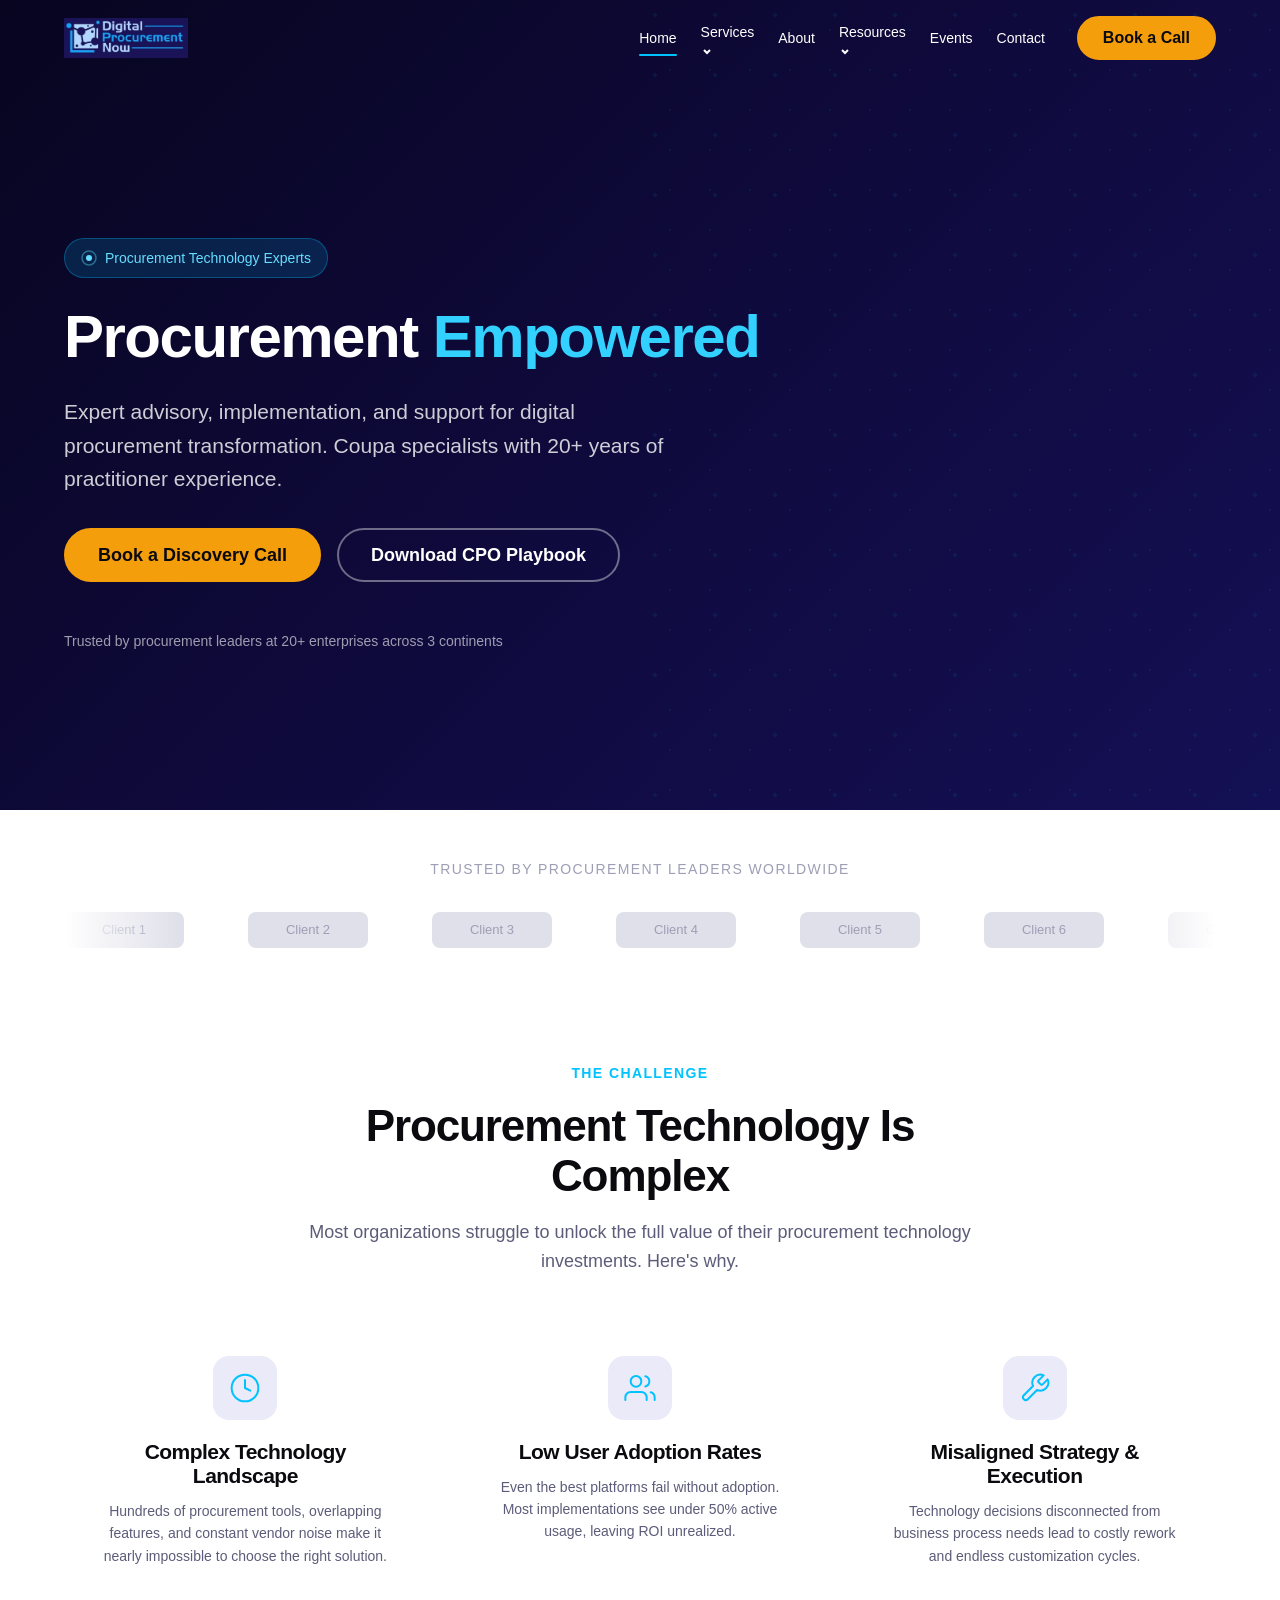
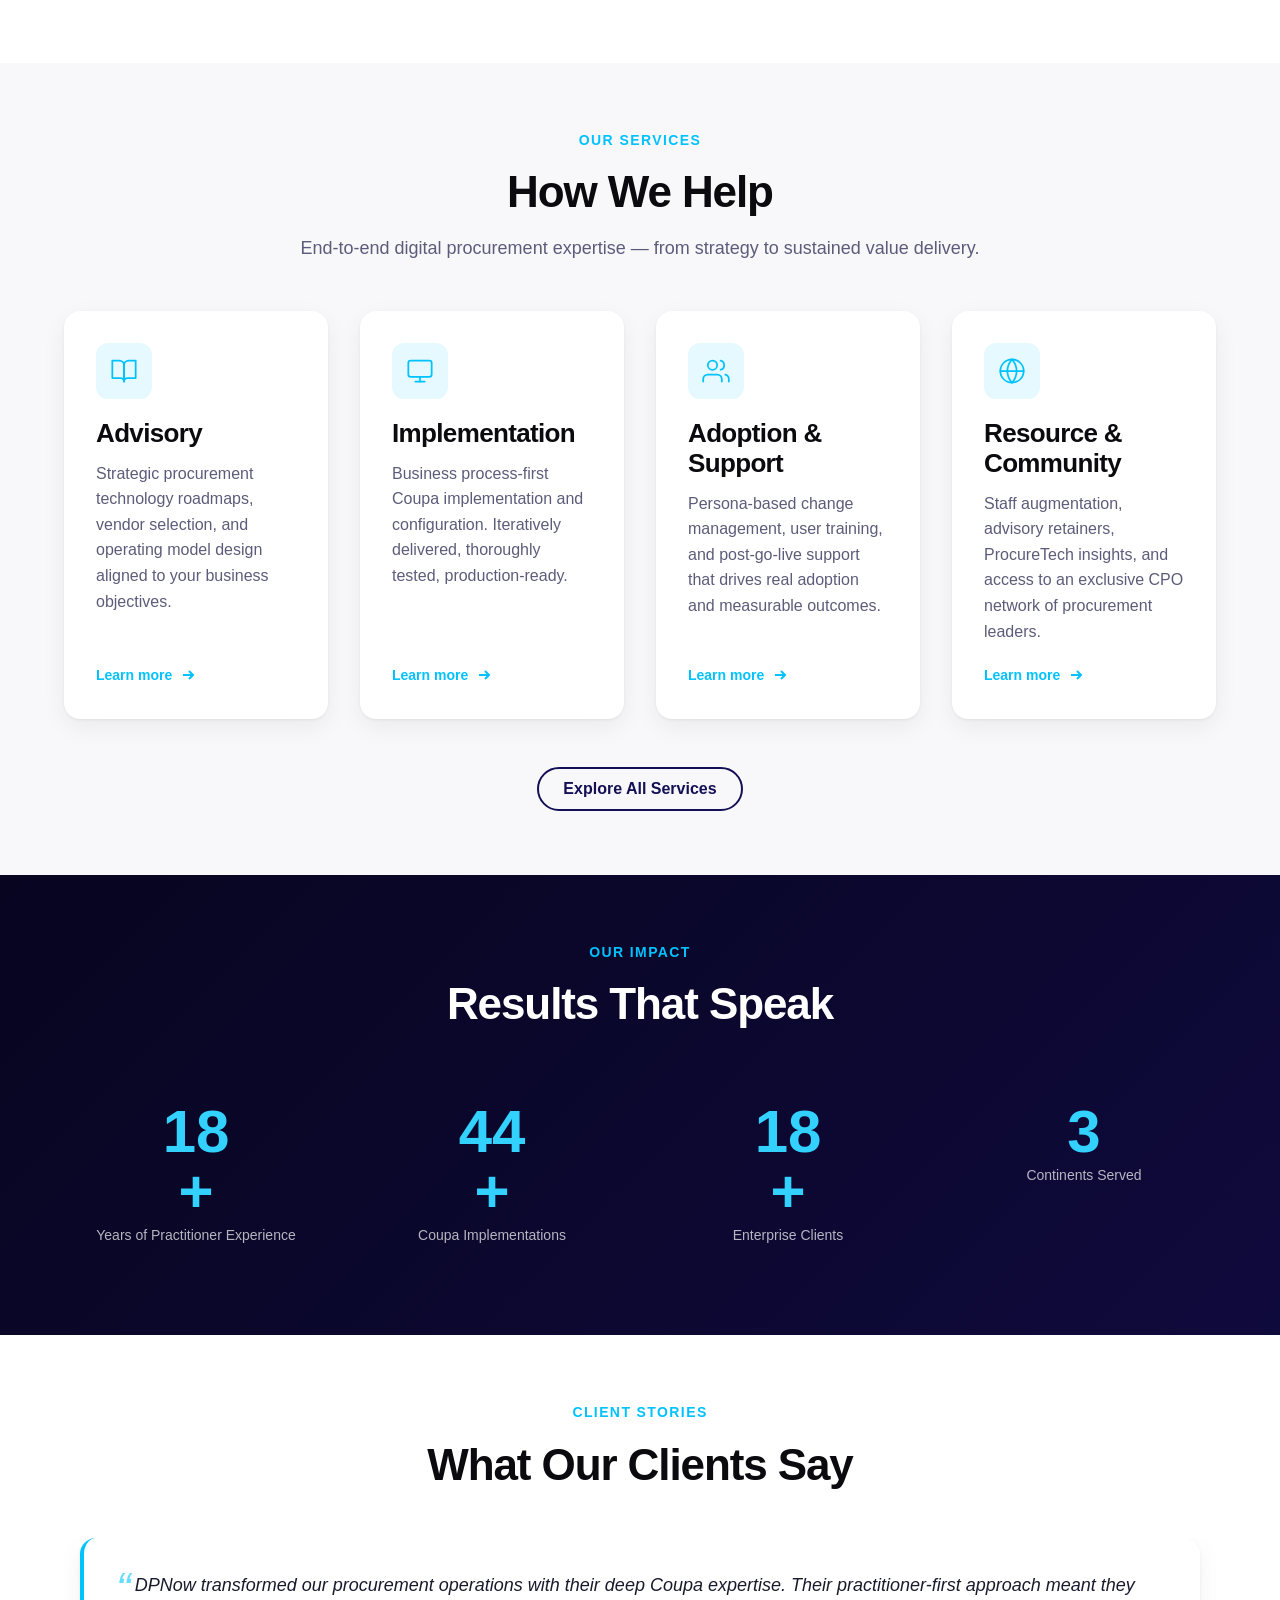
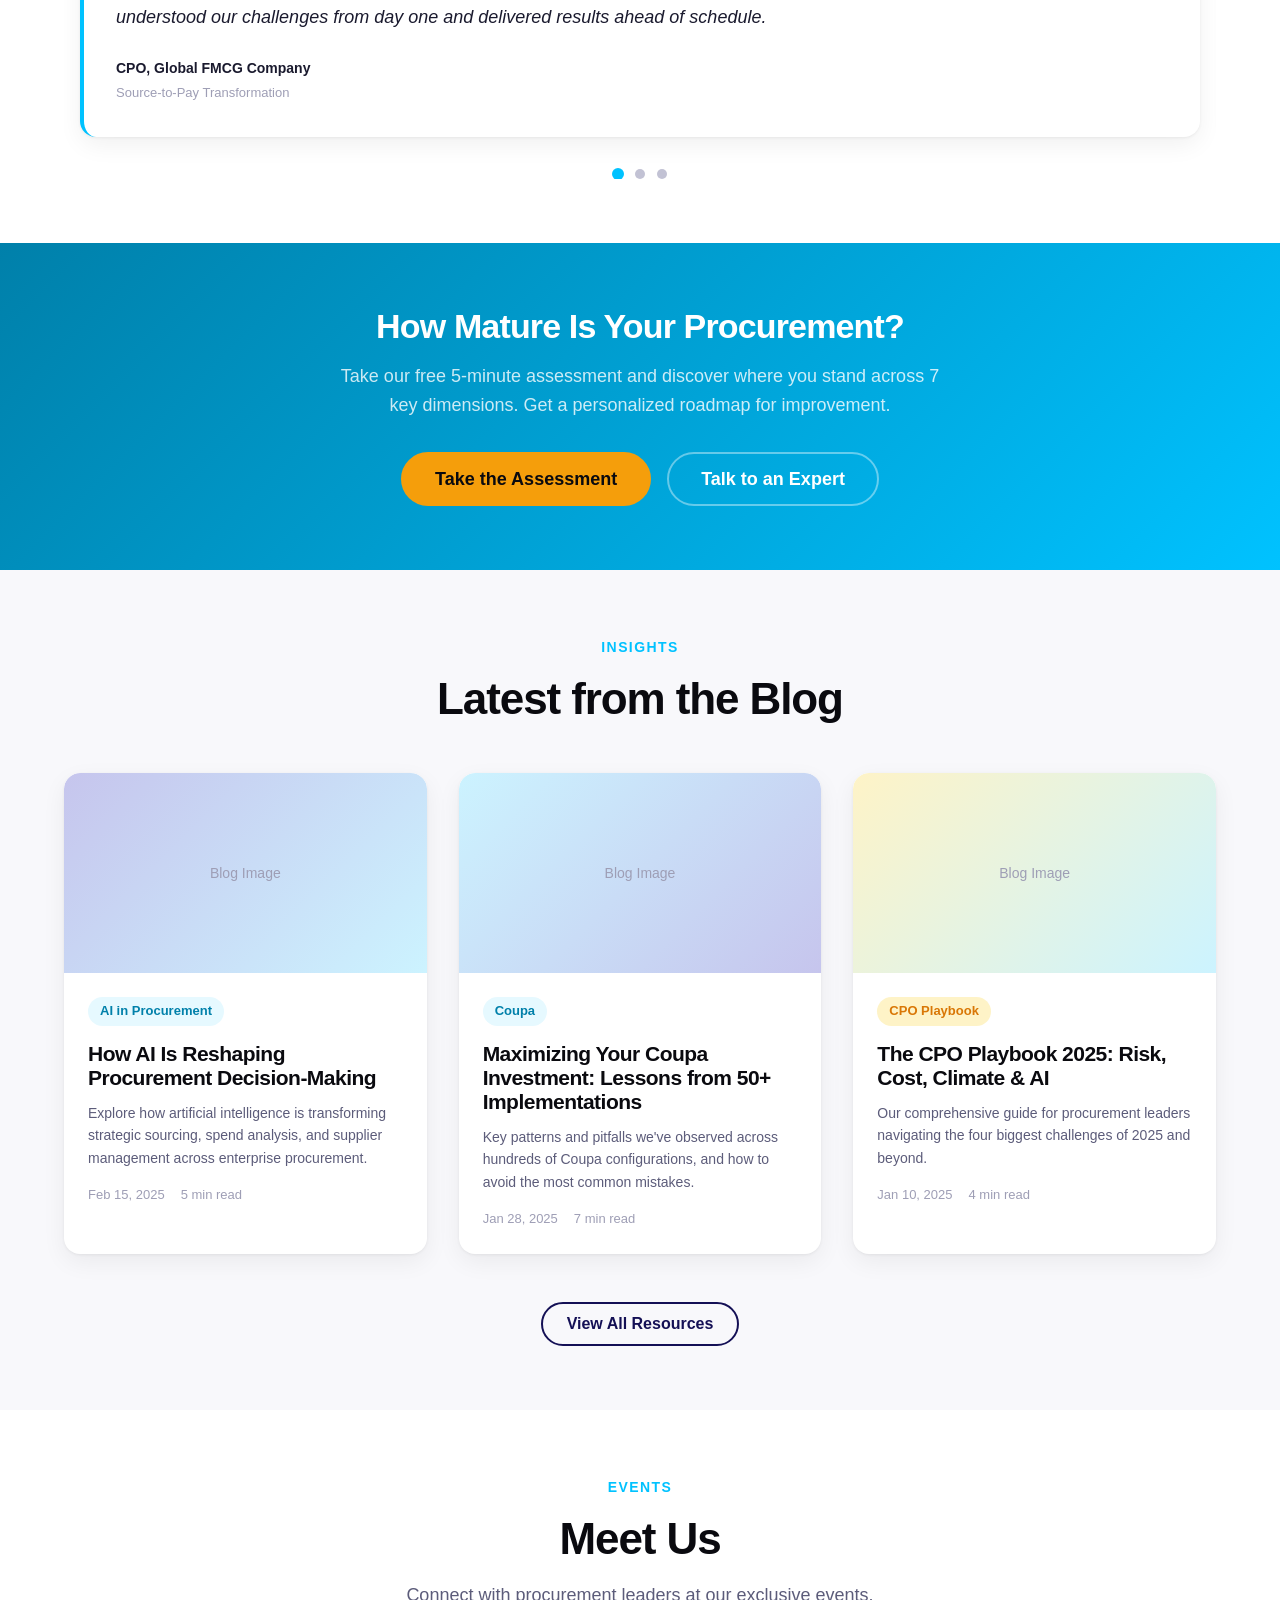
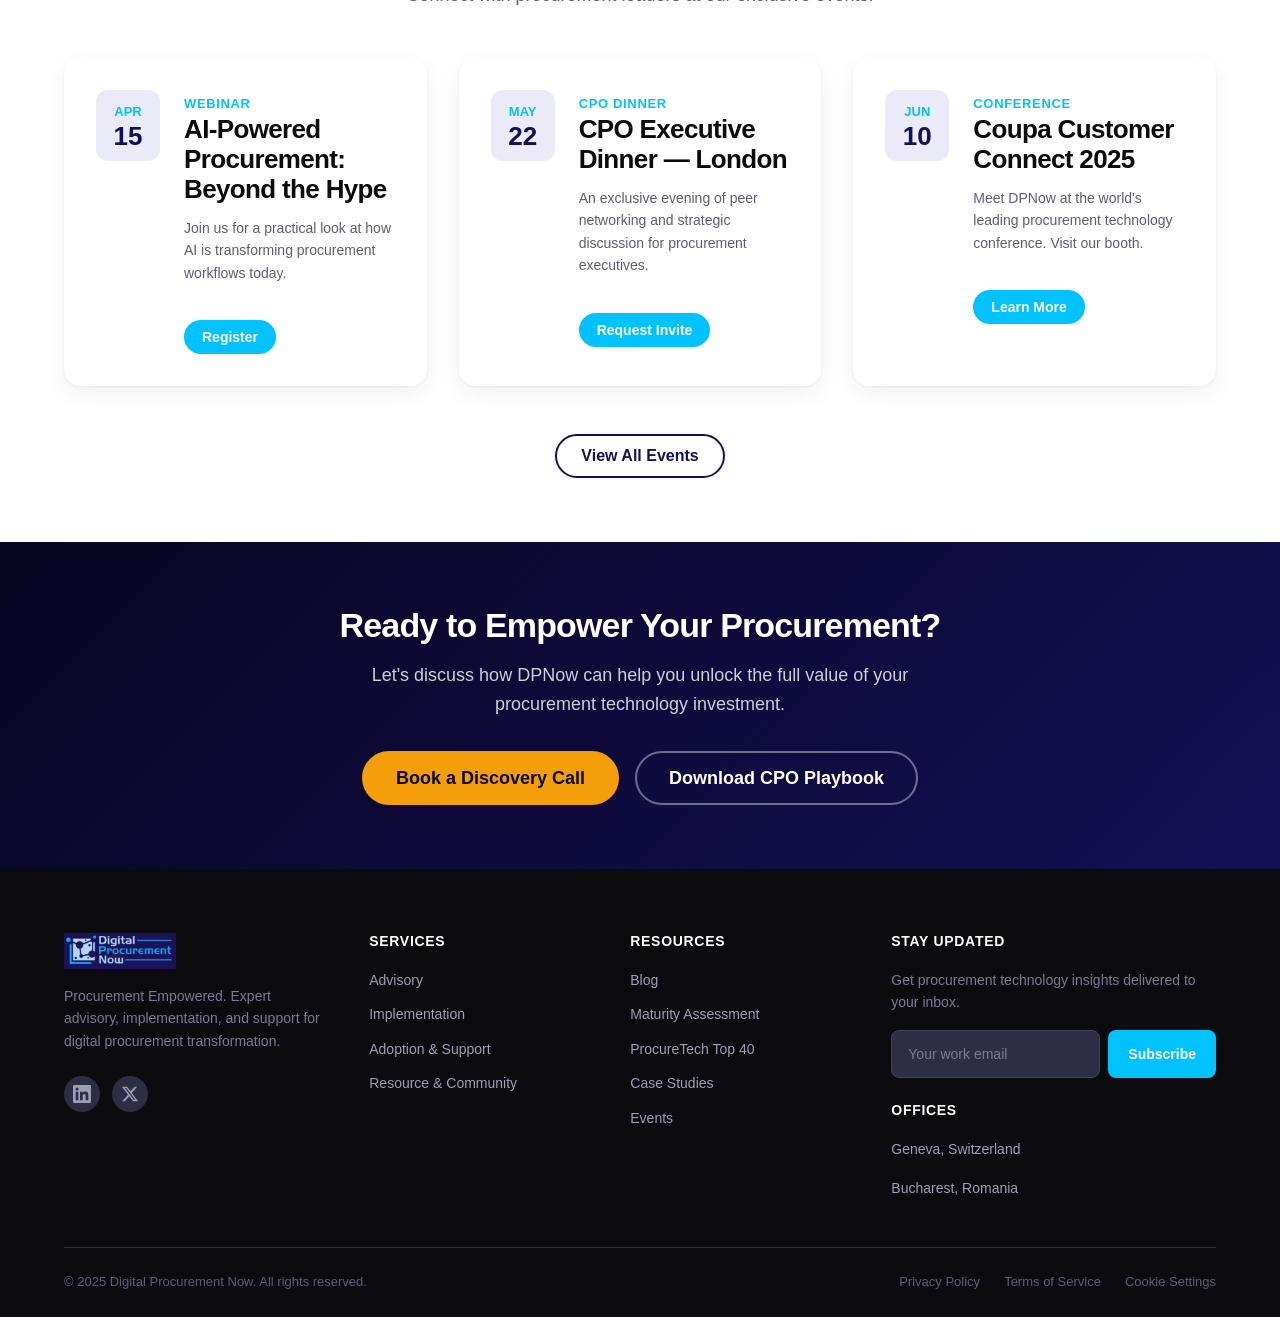
==== index.html @ 5538e74a "Initial commit: Digital Procurement Now (dpnow.ai) website Complete static website built with plain " ====
<!DOCTYPE html>
<html lang="en">
<head>
  <meta charset="UTF-8">
  <meta name="viewport" content="width=device-width, initial-scale=1.0">
  <title>Digital Procurement Now | Procurement Empowered</title>
  <meta name="description" content="Expert advisory, implementation, and support for digital procurement transformation. Coupa specialists with 20+ years of practitioner experience.">
  <link rel="canonical" href="https://dpnow.ai/">
  <meta property="og:title" content="Digital Procurement Now | Procurement Empowered">
  <meta property="og:description" content="Expert advisory, implementation, and support for digital procurement transformation.">
  <meta property="og:url" content="https://dpnow.ai/">
  <meta property="og:type" content="website">
  <meta property="og:site_name" content="Digital Procurement Now">
  <meta name="twitter:card" content="summary_large_image">
  <link rel="icon" href="/assets/images/icons/favicon.svg" type="image/svg+xml">
  <link rel="stylesheet" href="/css/style.css">
  <script type="application/ld+json">
  {
    "@context": "https://schema.org",
    "@type": "Organization",
    "name": "Digital Procurement Now",
    "url": "https://dpnow.ai",
    "description": "Expert advisory, implementation, and support for digital procurement transformation.",
    "address": [
      {"@type": "PostalAddress", "addressLocality": "Geneva", "addressCountry": "CH"},
      {"@type": "PostalAddress", "addressLocality": "Bucharest", "addressCountry": "RO"}
    ]
  }
  </script>
</head>
<body>
  <a href="#main" class="skip-link">Skip to main content</a>

  <!-- ====== HEADER ====== -->
  <header class="header header--transparent" role="banner">
    <nav class="nav container" aria-label="Primary navigation">
      <a href="/" class="nav__logo" aria-label="Digital Procurement Now - Home">
        <img src="/dpnow.webp" alt="Digital Procurement Now" width="200" height="50">
      </a>
      <button class="nav__toggle" aria-expanded="false" aria-controls="nav-menu" aria-label="Toggle navigation">
        <span class="nav__toggle-bar"></span>
        <span class="nav__toggle-bar"></span>
        <span class="nav__toggle-bar"></span>
      </button>
      <div class="nav__menu" id="nav-menu">
        <ul class="nav__list" role="list">
          <li class="nav__item">
            <a href="/" class="nav__link nav__link--active">Home</a>
          </li>
          <li class="nav__item nav__item--dropdown">
            <a href="/services.html" class="nav__link" aria-haspopup="true" aria-expanded="false">
              Services
              <svg width="12" height="12" viewBox="0 0 12 12" fill="none" stroke="currentColor" stroke-width="2"><path d="M3 5l3 3 3-3"/></svg>
            </a>
            <ul class="nav__dropdown" role="list">
              <li><a href="/services/advisory.html">Advisory</a></li>
              <li><a href="/services/implementation.html">Implementation</a></li>
              <li><a href="/services/adoption.html">Adoption &amp; Support</a></li>
              <li><a href="/services/resource-community.html">Resource &amp; Community</a></li>
            </ul>
          </li>
          <li class="nav__item">
            <a href="/about.html" class="nav__link">About</a>
          </li>
          <li class="nav__item nav__item--dropdown">
            <a href="/resources.html" class="nav__link" aria-haspopup="true" aria-expanded="false">
              Resources
              <svg width="12" height="12" viewBox="0 0 12 12" fill="none" stroke="currentColor" stroke-width="2"><path d="M3 5l3 3 3-3"/></svg>
            </a>
            <ul class="nav__dropdown" role="list">
              <li><a href="/resources/blog/index.html">Blog</a></li>
              <li><a href="/resources/maturity-assessment.html">Maturity Assessment</a></li>
              <li><a href="/resources/procuretech-top-40.html">ProcureTech Top 40</a></li>
              <li><a href="/resources/case-studies/index.html">Case Studies</a></li>
            </ul>
          </li>
          <li class="nav__item">
            <a href="/events.html" class="nav__link">Events</a>
          </li>
          <li class="nav__item">
            <a href="/contact.html" class="nav__link">Contact</a>
          </li>
        </ul>
        <a href="/contact.html" class="btn btn--primary nav__cta">Book a Call</a>
      </div>
    </nav>
    <div class="nav-overlay" aria-hidden="true"></div>
  </header>

  <main id="main">
    <!-- ====== HERO ====== -->
    <section class="hero hero--home">
      <div class="hero__bg-pattern" aria-hidden="true"></div>
      <div class="container">
        <div class="hero__content">
          <div class="hero__badge">
            <svg width="16" height="16" viewBox="0 0 16 16" fill="none"><circle cx="8" cy="8" r="3" fill="currentColor"/><circle cx="8" cy="8" r="7" stroke="currentColor" stroke-width="1.5" opacity="0.4"/></svg>
            Procurement Technology Experts
          </div>
          <h1 class="hero__title">
            Procurement <span>Empowered</span>
          </h1>
          <p class="hero__subtitle">
            Expert advisory, implementation, and support for digital procurement transformation. Coupa specialists with 20+ years of practitioner experience.
          </p>
          <div class="hero__actions">
            <a href="/contact.html" class="btn btn--primary btn--lg">Book a Discovery Call</a>
            <a href="#" class="btn btn--outline-light btn--lg" data-modal-open="playbook-modal">Download CPO Playbook</a>
          </div>
          <div class="hero__trust">
            <span>Trusted by procurement leaders at 20+ enterprises across 3 continents</span>
          </div>
        </div>
      </div>
    </section>

    <!-- ====== LOGO STRIP ====== -->
    <section class="logo-strip" aria-label="Trusted by leading organizations">
      <div class="container">
        <p class="logo-strip__label">Trusted by procurement leaders worldwide</p>
        <div class="logo-strip__track">
          <div class="logo-strip__slide">
            <!-- Placeholder client logos — replace with real SVGs -->
            <div style="width:120px;height:36px;background:var(--color-neutral-200);border-radius:var(--radius-md);display:flex;align-items:center;justify-content:center;font-size:var(--text-xs);color:var(--text-tertiary)">Client 1</div>
            <div style="width:120px;height:36px;background:var(--color-neutral-200);border-radius:var(--radius-md);display:flex;align-items:center;justify-content:center;font-size:var(--text-xs);color:var(--text-tertiary)">Client 2</div>
            <div style="width:120px;height:36px;background:var(--color-neutral-200);border-radius:var(--radius-md);display:flex;align-items:center;justify-content:center;font-size:var(--text-xs);color:var(--text-tertiary)">Client 3</div>
            <div style="width:120px;height:36px;background:var(--color-neutral-200);border-radius:var(--radius-md);display:flex;align-items:center;justify-content:center;font-size:var(--text-xs);color:var(--text-tertiary)">Client 4</div>
            <div style="width:120px;height:36px;background:var(--color-neutral-200);border-radius:var(--radius-md);display:flex;align-items:center;justify-content:center;font-size:var(--text-xs);color:var(--text-tertiary)">Client 5</div>
            <div style="width:120px;height:36px;background:var(--color-neutral-200);border-radius:var(--radius-md);display:flex;align-items:center;justify-content:center;font-size:var(--text-xs);color:var(--text-tertiary)">Client 6</div>
            <div style="width:120px;height:36px;background:var(--color-neutral-200);border-radius:var(--radius-md);display:flex;align-items:center;justify-content:center;font-size:var(--text-xs);color:var(--text-tertiary)">Client 7</div>
            <div style="width:120px;height:36px;background:var(--color-neutral-200);border-radius:var(--radius-md);display:flex;align-items:center;justify-content:center;font-size:var(--text-xs);color:var(--text-tertiary)">Client 8</div>
            <!-- Duplicated for seamless loop -->
            <div style="width:120px;height:36px;background:var(--color-neutral-200);border-radius:var(--radius-md);display:flex;align-items:center;justify-content:center;font-size:var(--text-xs);color:var(--text-tertiary)">Client 1</div>
            <div style="width:120px;height:36px;background:var(--color-neutral-200);border-radius:var(--radius-md);display:flex;align-items:center;justify-content:center;font-size:var(--text-xs);color:var(--text-tertiary)">Client 2</div>
            <div style="width:120px;height:36px;background:var(--color-neutral-200);border-radius:var(--radius-md);display:flex;align-items:center;justify-content:center;font-size:var(--text-xs);color:var(--text-tertiary)">Client 3</div>
            <div style="width:120px;height:36px;background:var(--color-neutral-200);border-radius:var(--radius-md);display:flex;align-items:center;justify-content:center;font-size:var(--text-xs);color:var(--text-tertiary)">Client 4</div>
            <div style="width:120px;height:36px;background:var(--color-neutral-200);border-radius:var(--radius-md);display:flex;align-items:center;justify-content:center;font-size:var(--text-xs);color:var(--text-tertiary)">Client 5</div>
            <div style="width:120px;height:36px;background:var(--color-neutral-200);border-radius:var(--radius-md);display:flex;align-items:center;justify-content:center;font-size:var(--text-xs);color:var(--text-tertiary)">Client 6</div>
            <div style="width:120px;height:36px;background:var(--color-neutral-200);border-radius:var(--radius-md);display:flex;align-items:center;justify-content:center;font-size:var(--text-xs);color:var(--text-tertiary)">Client 7</div>
            <div style="width:120px;height:36px;background:var(--color-neutral-200);border-radius:var(--radius-md);display:flex;align-items:center;justify-content:center;font-size:var(--text-xs);color:var(--text-tertiary)">Client 8</div>
          </div>
        </div>
      </div>
    </section>

    <!-- ====== PAIN POINTS ====== -->
    <section class="section" id="challenges">
      <div class="container">
        <div class="section-header reveal">
          <span class="section-header__label">The Challenge</span>
          <h2 class="section-header__title">Procurement Technology Is Complex</h2>
          <p class="section-header__text">
            Most organizations struggle to unlock the full value of their procurement technology investments. Here's why.
          </p>
        </div>
        <div class="pain-grid">
          <div class="pain-card reveal reveal--delay-1">
            <div class="pain-card__icon">
              <svg width="32" height="32" viewBox="0 0 24 24" fill="none" stroke="currentColor" stroke-width="1.5" stroke-linecap="round" stroke-linejoin="round"><circle cx="12" cy="12" r="10"/><path d="M12 6v6l4 2"/></svg>
            </div>
            <h3>Complex Technology Landscape</h3>
            <p>Hundreds of procurement tools, overlapping features, and constant vendor noise make it nearly impossible to choose the right solution.</p>
          </div>
          <div class="pain-card reveal reveal--delay-2">
            <div class="pain-card__icon">
              <svg width="32" height="32" viewBox="0 0 24 24" fill="none" stroke="currentColor" stroke-width="1.5" stroke-linecap="round" stroke-linejoin="round"><path d="M17 21v-2a4 4 0 0 0-4-4H5a4 4 0 0 0-4 4v2"/><circle cx="9" cy="7" r="4"/><path d="M23 21v-2a4 4 0 0 0-3-3.87"/><path d="M16 3.13a4 4 0 0 1 0 7.75"/></svg>
            </div>
            <h3>Low User Adoption Rates</h3>
            <p>Even the best platforms fail without adoption. Most implementations see under 50% active usage, leaving ROI unrealized.</p>
          </div>
          <div class="pain-card reveal reveal--delay-3">
            <div class="pain-card__icon">
              <svg width="32" height="32" viewBox="0 0 24 24" fill="none" stroke="currentColor" stroke-width="1.5" stroke-linecap="round" stroke-linejoin="round"><path d="M14.7 6.3a1 1 0 0 0 0 1.4l1.6 1.6a1 1 0 0 0 1.4 0l3.77-3.77a6 6 0 0 1-7.94 7.94l-6.91 6.91a2.12 2.12 0 0 1-3-3l6.91-6.91a6 6 0 0 1 7.94-7.94l-3.76 3.76z"/></svg>
            </div>
            <h3>Misaligned Strategy &amp; Execution</h3>
            <p>Technology decisions disconnected from business process needs lead to costly rework and endless customization cycles.</p>
          </div>
        </div>
      </div>
    </section>

    <!-- ====== SERVICES OVERVIEW ====== -->
    <section class="section section--alt" id="services">
      <div class="container">
        <div class="section-header reveal">
          <span class="section-header__label">Our Services</span>
          <h2 class="section-header__title">How We Help</h2>
          <p class="section-header__text">
            End-to-end digital procurement expertise — from strategy to sustained value delivery.
          </p>
        </div>
        <div class="grid grid--4">
          <article class="card card--service reveal reveal--delay-1">
            <div class="card__icon">
              <svg width="28" height="28" viewBox="0 0 24 24" fill="none" stroke="currentColor" stroke-width="1.5" stroke-linecap="round" stroke-linejoin="round"><path d="M2 3h6a4 4 0 0 1 4 4v14a3 3 0 0 0-3-3H2z"/><path d="M22 3h-6a4 4 0 0 0-4 4v14a3 3 0 0 1 3-3h7z"/></svg>
            </div>
            <h3 class="card__title">Advisory</h3>
            <p class="card__description">Strategic procurement technology roadmaps, vendor selection, and operating model design aligned to your business objectives.</p>
            <a href="/services/advisory.html" class="card__link">
              Learn more
              <svg width="16" height="16" viewBox="0 0 16 16" fill="none" stroke="currentColor" stroke-width="2"><path d="M3 8h10M9 4l4 4-4 4"/></svg>
            </a>
          </article>
          <article class="card card--service reveal reveal--delay-2">
            <div class="card__icon">
              <svg width="28" height="28" viewBox="0 0 24 24" fill="none" stroke="currentColor" stroke-width="1.5" stroke-linecap="round" stroke-linejoin="round"><rect x="2" y="3" width="20" height="14" rx="2"/><path d="M8 21h8"/><path d="M12 17v4"/></svg>
            </div>
            <h3 class="card__title">Implementation</h3>
            <p class="card__description">Business process-first Coupa implementation and configuration. Iteratively delivered, thoroughly tested, production-ready.</p>
            <a href="/services/implementation.html" class="card__link">
              Learn more
              <svg width="16" height="16" viewBox="0 0 16 16" fill="none" stroke="currentColor" stroke-width="2"><path d="M3 8h10M9 4l4 4-4 4"/></svg>
            </a>
          </article>
          <article class="card card--service reveal reveal--delay-3">
            <div class="card__icon">
              <svg width="28" height="28" viewBox="0 0 24 24" fill="none" stroke="currentColor" stroke-width="1.5" stroke-linecap="round" stroke-linejoin="round"><path d="M17 21v-2a4 4 0 0 0-4-4H5a4 4 0 0 0-4 4v2"/><circle cx="9" cy="7" r="4"/><path d="M23 21v-2a4 4 0 0 0-3-3.87"/><path d="M16 3.13a4 4 0 0 1 0 7.75"/></svg>
            </div>
            <h3 class="card__title">Adoption &amp; Support</h3>
            <p class="card__description">Persona-based change management, user training, and post-go-live support that drives real adoption and measurable outcomes.</p>
            <a href="/services/adoption.html" class="card__link">
              Learn more
              <svg width="16" height="16" viewBox="0 0 16 16" fill="none" stroke="currentColor" stroke-width="2"><path d="M3 8h10M9 4l4 4-4 4"/></svg>
            </a>
          </article>
          <article class="card card--service reveal reveal--delay-4">
            <div class="card__icon">
              <svg width="28" height="28" viewBox="0 0 24 24" fill="none" stroke="currentColor" stroke-width="1.5" stroke-linecap="round" stroke-linejoin="round"><circle cx="12" cy="12" r="10"/><line x1="2" y1="12" x2="22" y2="12"/><path d="M12 2a15.3 15.3 0 0 1 4 10 15.3 15.3 0 0 1-4 10 15.3 15.3 0 0 1-4-10 15.3 15.3 0 0 1 4-10z"/></svg>
            </div>
            <h3 class="card__title">Resource &amp; Community</h3>
            <p class="card__description">Staff augmentation, advisory retainers, ProcureTech insights, and access to an exclusive CPO network of procurement leaders.</p>
            <a href="/services/resource-community.html" class="card__link">
              Learn more
              <svg width="16" height="16" viewBox="0 0 16 16" fill="none" stroke="currentColor" stroke-width="2"><path d="M3 8h10M9 4l4 4-4 4"/></svg>
            </a>
          </article>
        </div>
        <div class="text-center mt-12 reveal">
          <a href="/services.html" class="btn btn--outline">Explore All Services</a>
        </div>
      </div>
    </section>

    <!-- ====== STATS ====== -->
    <section class="section section--dark" id="stats">
      <div class="container">
        <div class="section-header reveal">
          <span class="section-header__label">Our Impact</span>
          <h2 class="section-header__title">Results That Speak</h2>
        </div>
        <div class="stats reveal">
          <div class="stat">
            <span class="stat__number" data-count="20">0</span><span class="stat__number">+</span>
            <span class="stat__label">Years of Practitioner Experience</span>
          </div>
          <div class="stat">
            <span class="stat__number" data-count="50">0</span><span class="stat__number">+</span>
            <span class="stat__label">Coupa Implementations</span>
          </div>
          <div class="stat">
            <span class="stat__number" data-count="20">0</span><span class="stat__number">+</span>
            <span class="stat__label">Enterprise Clients</span>
          </div>
          <div class="stat">
            <span class="stat__number" data-count="3">0</span>
            <span class="stat__label">Continents Served</span>
          </div>
        </div>
      </div>
    </section>

    <!-- ====== TESTIMONIAL ====== -->
    <section class="section" id="testimonials">
      <div class="container">
        <div class="section-header reveal">
          <span class="section-header__label">Client Stories</span>
          <h2 class="section-header__title">What Our Clients Say</h2>
        </div>
        <div class="testimonial-slider reveal">
          <div class="testimonial-slider__track">
            <div class="testimonial-slider__slide">
              <blockquote class="card card--testimonial">
                <p class="card__quote">DPNow transformed our procurement operations with their deep Coupa expertise. Their practitioner-first approach meant they understood our challenges from day one and delivered results ahead of schedule.</p>
                <footer class="card__attribution">
                  <div>
                    <cite class="card__name">CPO, Global FMCG Company</cite>
                    <span class="card__role">Source-to-Pay Transformation</span>
                  </div>
                </footer>
              </blockquote>
            </div>
            <div class="testimonial-slider__slide">
              <blockquote class="card card--testimonial">
                <p class="card__quote">The maturity assessment helped us identify exactly where to focus. Within 6 months of working with DPNow, our procurement adoption rate went from 35% to over 85%.</p>
                <footer class="card__attribution">
                  <div>
                    <cite class="card__name">VP Procurement, Manufacturing Enterprise</cite>
                    <span class="card__role">Adoption & Change Management</span>
                  </div>
                </footer>
              </blockquote>
            </div>
            <div class="testimonial-slider__slide">
              <blockquote class="card card--testimonial">
                <p class="card__quote">Unlike big consultancies, DPNow brings real implementation experience. They don't just advise — they roll up their sleeves and deliver. That made all the difference for our team.</p>
                <footer class="card__attribution">
                  <div>
                    <cite class="card__name">CIO, European Retailer</cite>
                    <span class="card__role">Digital Procurement Strategy</span>
                  </div>
                </footer>
              </blockquote>
            </div>
          </div>
          <div class="testimonial-slider__nav" aria-label="Testimonial navigation"></div>
        </div>
      </div>
    </section>

    <!-- ====== ASSESSMENT CTA ====== -->
    <section class="cta-banner cta-banner--accent">
      <div class="container">
        <h2 class="cta-banner__title">How Mature Is Your Procurement?</h2>
        <p class="cta-banner__text">
          Take our free 5-minute assessment and discover where you stand across 7 key dimensions. Get a personalized roadmap for improvement.
        </p>
        <div class="cta-banner__actions">
          <a href="/resources/maturity-assessment.html" class="btn btn--primary btn--lg">Take the Assessment</a>
          <a href="/contact.html" class="btn btn--outline-light btn--lg">Talk to an Expert</a>
        </div>
      </div>
    </section>

    <!-- ====== LATEST INSIGHTS ====== -->
    <section class="section section--alt" id="insights">
      <div class="container">
        <div class="section-header reveal">
          <span class="section-header__label">Insights</span>
          <h2 class="section-header__title">Latest from the Blog</h2>
        </div>
        <div class="grid grid--3">
          <article class="card card--blog reveal reveal--delay-1">
            <div style="width:100%;height:200px;background:linear-gradient(135deg, var(--color-primary-100), var(--color-accent-100));border-radius:var(--radius-xl) var(--radius-xl) 0 0;display:flex;align-items:center;justify-content:center;color:var(--text-tertiary);font-size:var(--text-sm);">Blog Image</div>
            <div class="card__body">
              <span class="badge">AI in Procurement</span>
              <h3 class="card__title mt-4"><a href="/resources/blog/index.html">How AI Is Reshaping Procurement Decision-Making</a></h3>
              <p class="card__excerpt">Explore how artificial intelligence is transforming strategic sourcing, spend analysis, and supplier management across enterprise procurement.</p>
              <div class="card__meta mt-4">
                <time datetime="2025-02-15">Feb 15, 2025</time>
                <span>5 min read</span>
              </div>
            </div>
          </article>
          <article class="card card--blog reveal reveal--delay-2">
            <div style="width:100%;height:200px;background:linear-gradient(135deg, var(--color-accent-100), var(--color-primary-100));border-radius:var(--radius-xl) var(--radius-xl) 0 0;display:flex;align-items:center;justify-content:center;color:var(--text-tertiary);font-size:var(--text-sm);">Blog Image</div>
            <div class="card__body">
              <span class="badge">Coupa</span>
              <h3 class="card__title mt-4"><a href="/resources/blog/index.html">Maximizing Your Coupa Investment: Lessons from 50+ Implementations</a></h3>
              <p class="card__excerpt">Key patterns and pitfalls we've observed across hundreds of Coupa configurations, and how to avoid the most common mistakes.</p>
              <div class="card__meta mt-4">
                <time datetime="2025-01-28">Jan 28, 2025</time>
                <span>7 min read</span>
              </div>
            </div>
          </article>
          <article class="card card--blog reveal reveal--delay-3">
            <div style="width:100%;height:200px;background:linear-gradient(135deg, var(--color-signal-100), var(--color-accent-100));border-radius:var(--radius-xl) var(--radius-xl) 0 0;display:flex;align-items:center;justify-content:center;color:var(--text-tertiary);font-size:var(--text-sm);">Blog Image</div>
            <div class="card__body">
              <span class="badge badge--signal">CPO Playbook</span>
              <h3 class="card__title mt-4"><a href="/resources/blog/index.html">The CPO Playbook 2025: Risk, Cost, Climate &amp; AI</a></h3>
              <p class="card__excerpt">Our comprehensive guide for procurement leaders navigating the four biggest challenges of 2025 and beyond.</p>
              <div class="card__meta mt-4">
                <time datetime="2025-01-10">Jan 10, 2025</time>
                <span>4 min read</span>
              </div>
            </div>
          </article>
        </div>
        <div class="text-center mt-12 reveal">
          <a href="/resources.html" class="btn btn--outline">View All Resources</a>
        </div>
      </div>
    </section>

    <!-- ====== EVENTS TEASER ====== -->
    <section class="section" id="events">
      <div class="container">
        <div class="section-header reveal">
          <span class="section-header__label">Events</span>
          <h2 class="section-header__title">Meet Us</h2>
          <p class="section-header__text">Connect with procurement leaders at our exclusive events.</p>
        </div>
        <div class="grid grid--3">
          <article class="card card--event reveal reveal--delay-1">
            <div class="card__date-badge">
              <span class="month">Apr</span>
              <span class="day">15</span>
            </div>
            <div class="card__event-info">
              <span class="card__event-type">Webinar</span>
              <h3 class="card__title">AI-Powered Procurement: Beyond the Hype</h3>
              <p class="card__description text-sm">Join us for a practical look at how AI is transforming procurement workflows today.</p>
              <a href="/events.html" class="btn btn--sm btn--secondary mt-4">Register</a>
            </div>
          </article>
          <article class="card card--event reveal reveal--delay-2">
            <div class="card__date-badge">
              <span class="month">May</span>
              <span class="day">22</span>
            </div>
            <div class="card__event-info">
              <span class="card__event-type">CPO Dinner</span>
              <h3 class="card__title">CPO Executive Dinner — London</h3>
              <p class="card__description text-sm">An exclusive evening of peer networking and strategic discussion for procurement executives.</p>
              <a href="/events.html" class="btn btn--sm btn--secondary mt-4">Request Invite</a>
            </div>
          </article>
          <article class="card card--event reveal reveal--delay-3">
            <div class="card__date-badge">
              <span class="month">Jun</span>
              <span class="day">10</span>
            </div>
            <div class="card__event-info">
              <span class="card__event-type">Conference</span>
              <h3 class="card__title">Coupa Customer Connect 2025</h3>
              <p class="card__description text-sm">Meet DPNow at the world's leading procurement technology conference. Visit our booth.</p>
              <a href="/events.html" class="btn btn--sm btn--secondary mt-4">Learn More</a>
            </div>
          </article>
        </div>
        <div class="text-center mt-12 reveal">
          <a href="/events.html" class="btn btn--outline">View All Events</a>
        </div>
      </div>
    </section>

    <!-- ====== FINAL CTA ====== -->
    <section class="cta-banner cta-banner--dark">
      <div class="container">
        <h2 class="cta-banner__title">Ready to Empower Your Procurement?</h2>
        <p class="cta-banner__text">
          Let's discuss how DPNow can help you unlock the full value of your procurement technology investment.
        </p>
        <div class="cta-banner__actions">
          <a href="/contact.html" class="btn btn--primary btn--lg">Book a Discovery Call</a>
          <a href="#" class="btn btn--outline-light btn--lg" data-modal-open="playbook-modal">Download CPO Playbook</a>
        </div>
      </div>
    </section>
  </main>

  <!-- ====== FOOTER ====== -->
  <footer class="footer" role="contentinfo">
    <div class="container">
      <div class="footer__grid">
        <div class="footer__brand">
          <a href="/" class="footer__logo" aria-label="Digital Procurement Now">
            <img src="/dpnow.webp" alt="DPNow" width="160" height="40">
          </a>
          <p class="footer__tagline">Procurement Empowered. Expert advisory, implementation, and support for digital procurement transformation.</p>
          <div class="footer__social">
            <a href="#" aria-label="LinkedIn">
              <svg width="18" height="18" viewBox="0 0 24 24" fill="currentColor"><path d="M20.447 20.452h-3.554v-5.569c0-1.328-.027-3.037-1.852-3.037-1.853 0-2.136 1.445-2.136 2.939v5.667H9.351V9h3.414v1.561h.046c.477-.9 1.637-1.85 3.37-1.85 3.601 0 4.267 2.37 4.267 5.455v6.286zM5.337 7.433a2.062 2.062 0 0 1-2.063-2.065 2.064 2.064 0 1 1 2.063 2.065zm1.782 13.019H3.555V9h3.564v11.452zM22.225 0H1.771C.792 0 0 .774 0 1.729v20.542C0 23.227.792 24 1.771 24h20.451C23.2 24 24 23.227 24 22.271V1.729C24 .774 23.2 0 22.222 0h.003z"/></svg>
            </a>
            <a href="#" aria-label="Twitter">
              <svg width="18" height="18" viewBox="0 0 24 24" fill="currentColor"><path d="M18.244 2.25h3.308l-7.227 8.26 8.502 11.24H16.17l-5.214-6.817L4.99 21.75H1.68l7.73-8.835L1.254 2.25H8.08l4.713 6.231zm-1.161 17.52h1.833L7.084 4.126H5.117z"/></svg>
            </a>
          </div>
        </div>
        <div>
          <h3 class="footer__heading">Services</h3>
          <nav class="footer__links" aria-label="Services">
            <a href="/services/advisory.html">Advisory</a>
            <a href="/services/implementation.html">Implementation</a>
            <a href="/services/adoption.html">Adoption &amp; Support</a>
            <a href="/services/resource-community.html">Resource &amp; Community</a>
          </nav>
        </div>
        <div>
          <h3 class="footer__heading">Resources</h3>
          <nav class="footer__links" aria-label="Resources">
            <a href="/resources/blog/index.html">Blog</a>
            <a href="/resources/maturity-assessment.html">Maturity Assessment</a>
            <a href="/resources/procuretech-top-40.html">ProcureTech Top 40</a>
            <a href="/resources/case-studies/index.html">Case Studies</a>
            <a href="/events.html">Events</a>
          </nav>
        </div>
        <div>
          <h3 class="footer__heading">Stay Updated</h3>
          <p class="footer__tagline mb-4">Get procurement technology insights delivered to your inbox.</p>
          <form class="footer__newsletter-form" name="newsletter" method="POST" data-netlify="true" netlify-honeypot="bot-field">
            <input type="hidden" name="form-name" value="newsletter">
            <p class="sr-only"><label>Don't fill this out: <input name="bot-field"></label></p>
            <input type="email" name="email" placeholder="Your work email" required aria-label="Email address">
            <button type="submit">Subscribe</button>
          </form>
          <div class="mt-6">
            <h3 class="footer__heading">Offices</h3>
            <p class="text-sm color-muted">Geneva, Switzerland</p>
            <p class="text-sm color-muted">Bucharest, Romania</p>
          </div>
        </div>
      </div>
      <div class="footer__bottom">
        <p class="footer__copyright">&copy; 2025 Digital Procurement Now. All rights reserved.</p>
        <div class="footer__legal">
          <a href="#">Privacy Policy</a>
          <a href="#">Terms of Service</a>
          <a href="#">Cookie Settings</a>
        </div>
      </div>
    </div>
  </footer>

  <!-- ====== CPO PLAYBOOK MODAL ====== -->
  <div class="modal" id="playbook-modal" role="dialog" aria-modal="true" aria-labelledby="playbook-modal-title" hidden>
    <div class="modal__overlay" data-modal-close></div>
    <div class="modal__content">
      <button class="modal__close" aria-label="Close dialog" data-modal-close>&times;</button>
      <h2 id="playbook-modal-title" class="modal__title">Download CPO Playbook 2025</h2>
      <p class="modal__text">Get actionable insights on Risk & Resilience, Cost Excellence, Climate Risks, and AI in Procurement.</p>
      <form class="form" name="playbook-download" method="POST" data-netlify="true" data-validate netlify-honeypot="bot-field">
        <input type="hidden" name="form-name" value="playbook-download">
        <p class="sr-only"><label>Don't fill this out: <input name="bot-field"></label></p>
        <div class="form__group">
          <label class="form__label" for="playbook-name">Full Name</label>
          <input class="form__input" type="text" id="playbook-name" name="name" required>
        </div>
        <div class="form__group">
          <label class="form__label" for="playbook-email">Work Email</label>
          <input class="form__input" type="email" id="playbook-email" name="email" required>
        </div>
        <div class="form__group">
          <label class="form__label" for="playbook-company">Company</label>
          <input class="form__input" type="text" id="playbook-company" name="company">
        </div>
        <button type="submit" class="btn btn--primary w-full">Get Your Free Copy</button>
      </form>
    </div>
  </div>

  <!-- ====== EXIT INTENT MODAL ====== -->
  <div class="modal" id="exit-intent-modal" role="dialog" aria-modal="true" aria-labelledby="exit-modal-title" hidden>
    <div class="modal__overlay" data-modal-close></div>
    <div class="modal__content">
      <button class="modal__close" aria-label="Close dialog" data-modal-close>&times;</button>
      <h2 id="exit-modal-title" class="modal__title">Before You Go...</h2>
      <p class="modal__text">Download the CPO Playbook 2025 — your guide to navigating procurement's biggest challenges this year.</p>
      <a href="#" class="btn btn--primary w-full" data-modal-open="playbook-modal" data-modal-close>Download Free Playbook</a>
    </div>
  </div>

  <!-- ====== STICKY MOBILE CTA ====== -->
  <div class="sticky-cta" aria-hidden="true">
    <a href="/contact.html" class="btn btn--primary">Book a Call</a>
  </div>

  <script src="/js/main.js" defer></script>
  <script src="/js/scroll-animations.js" defer></script>
  <script src="/js/testimonial-slider.js" defer></script>
  <script src="/js/modal.js" defer></script>
</body>
</html>
---- css/style.css ----
/* =============================================
   MAIN STYLESHEET — Digital Procurement Now
   ============================================= */

@import 'variables.css';
@import 'reset.css';
@import 'base.css';
@import 'layout.css';
@import 'components.css';
@import 'utilities.css';
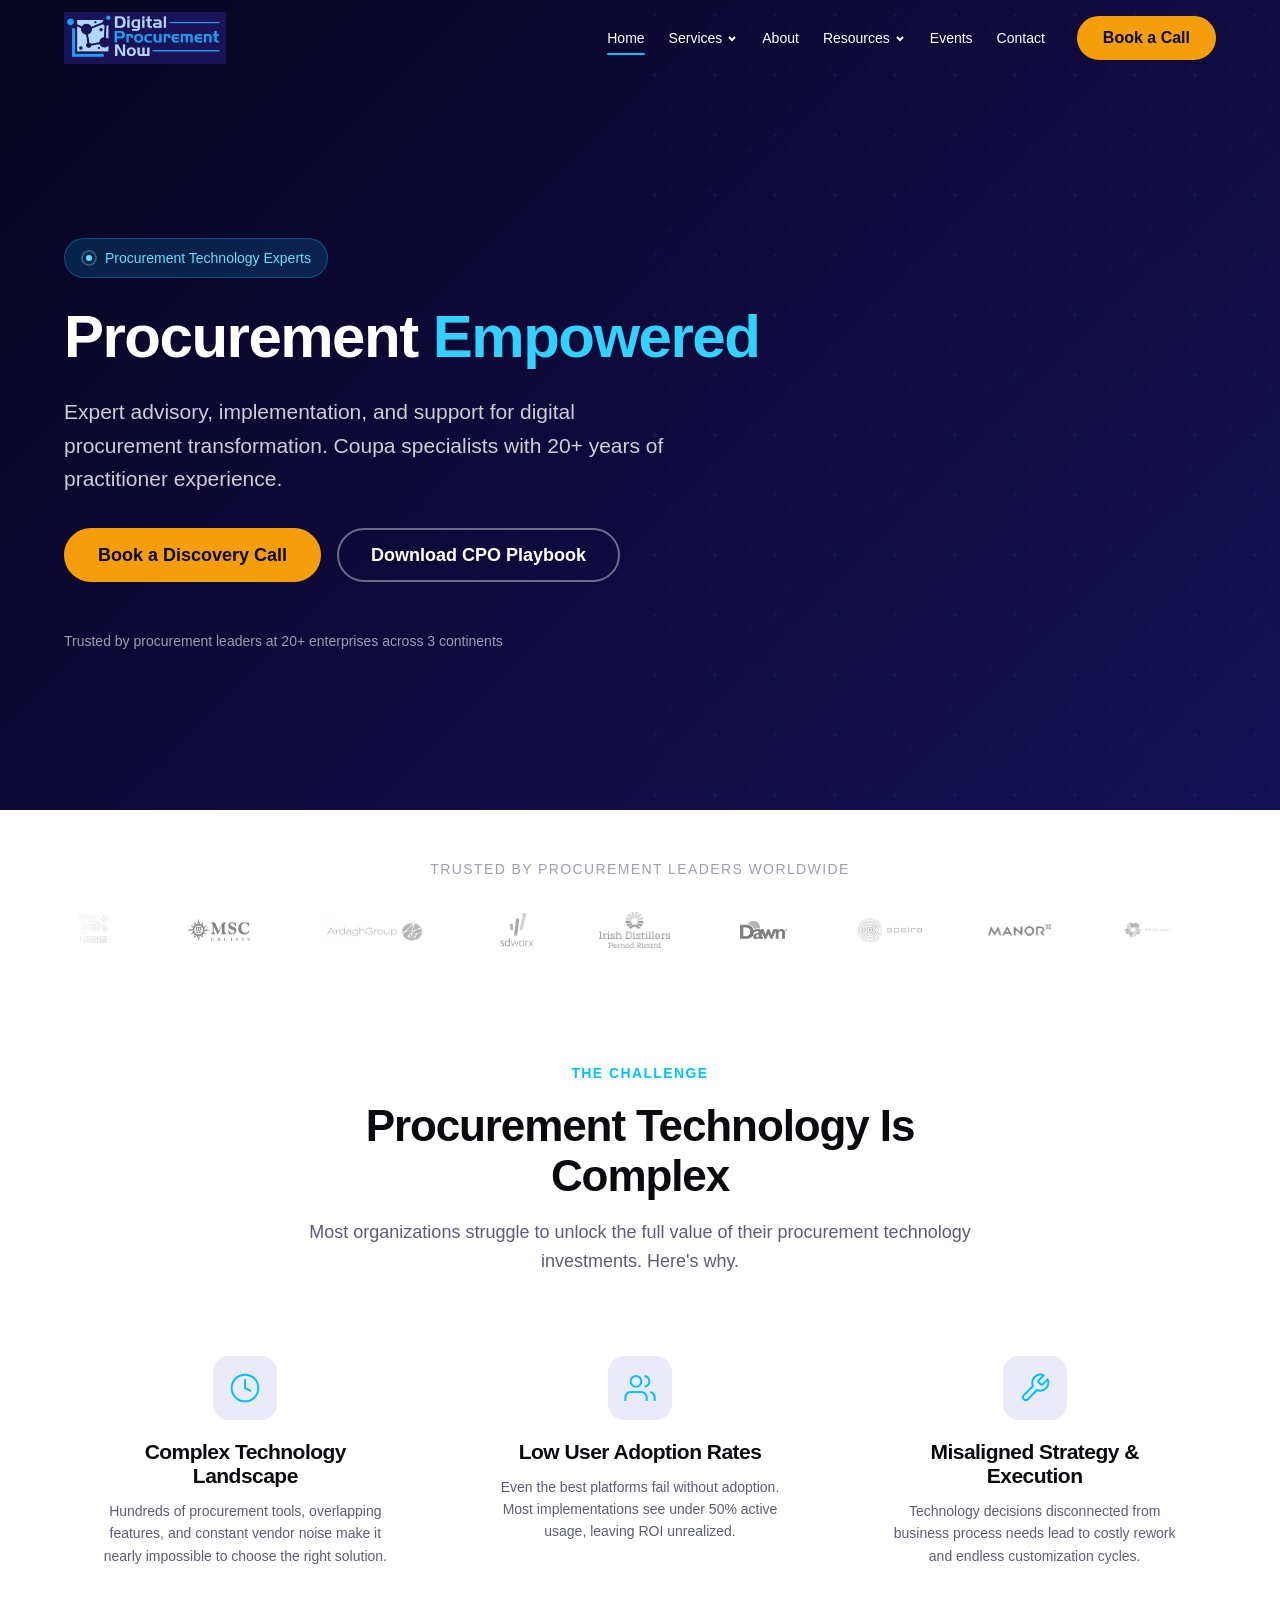
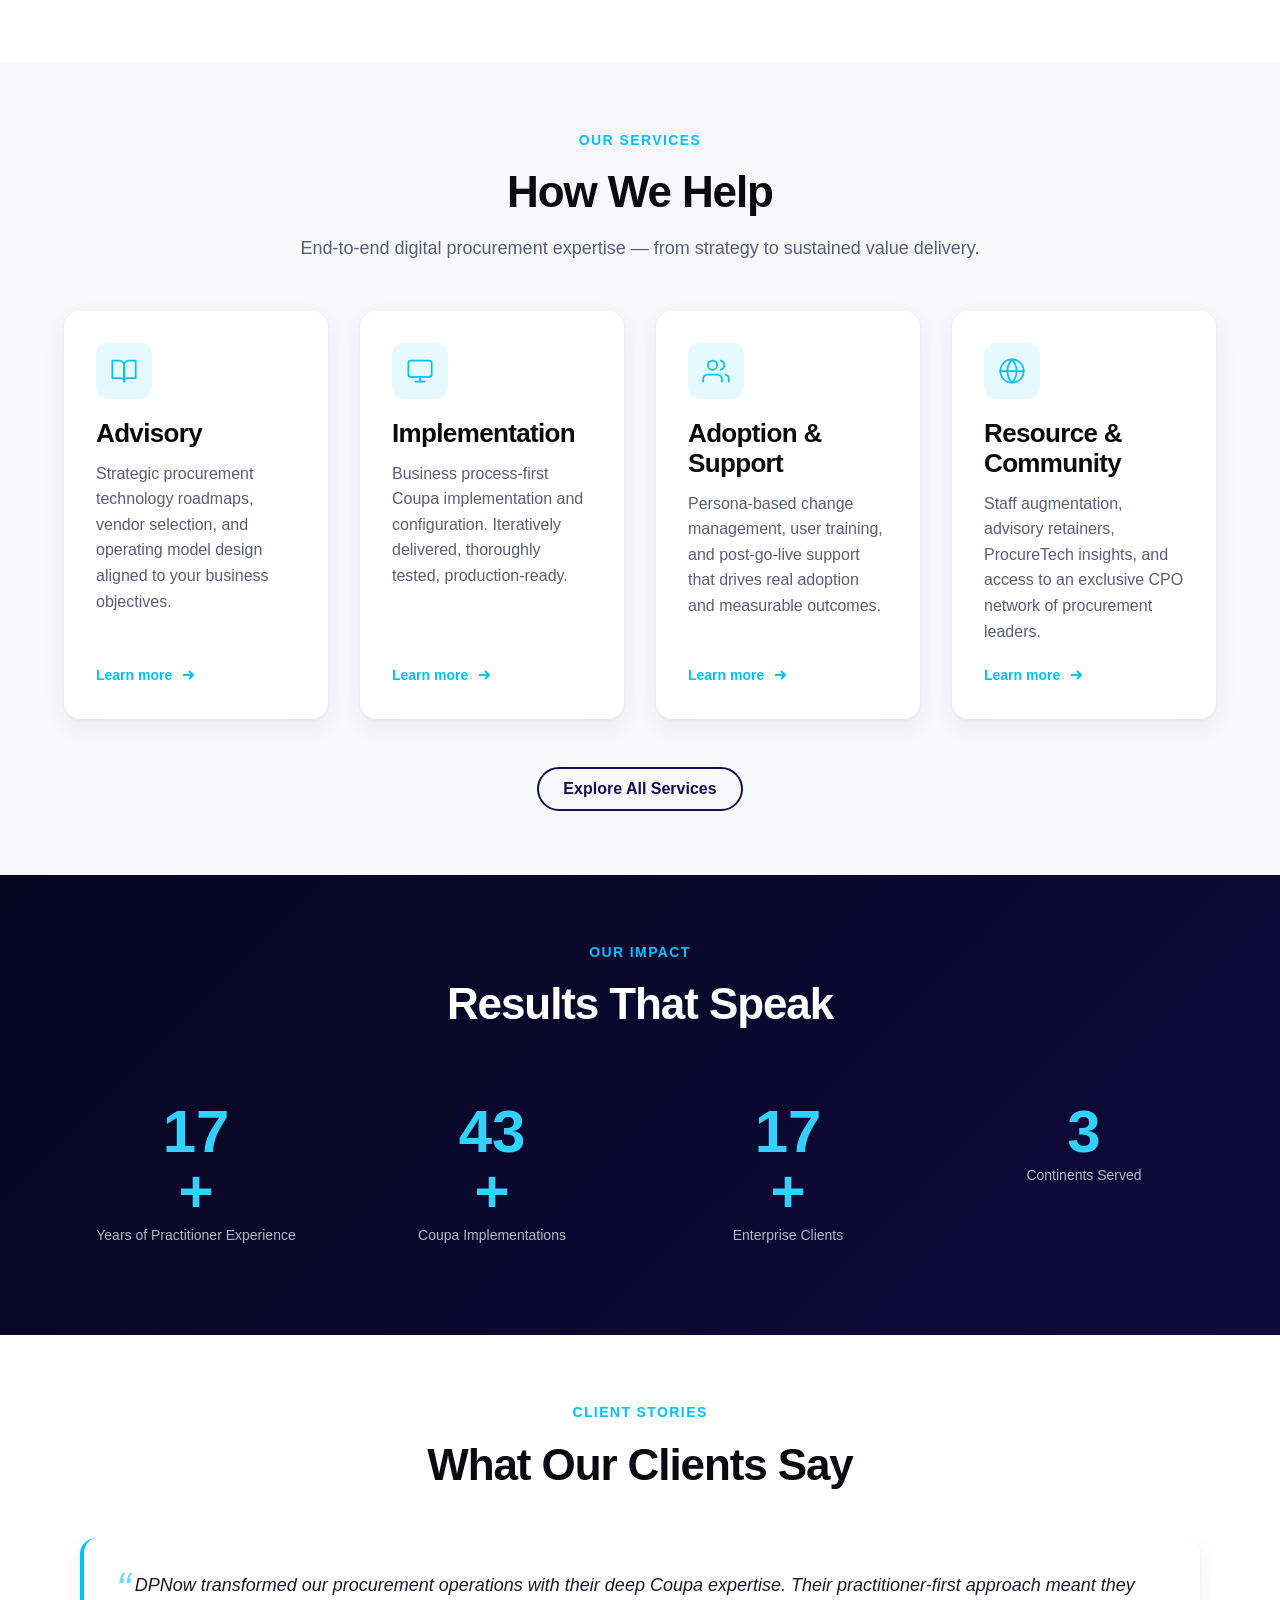
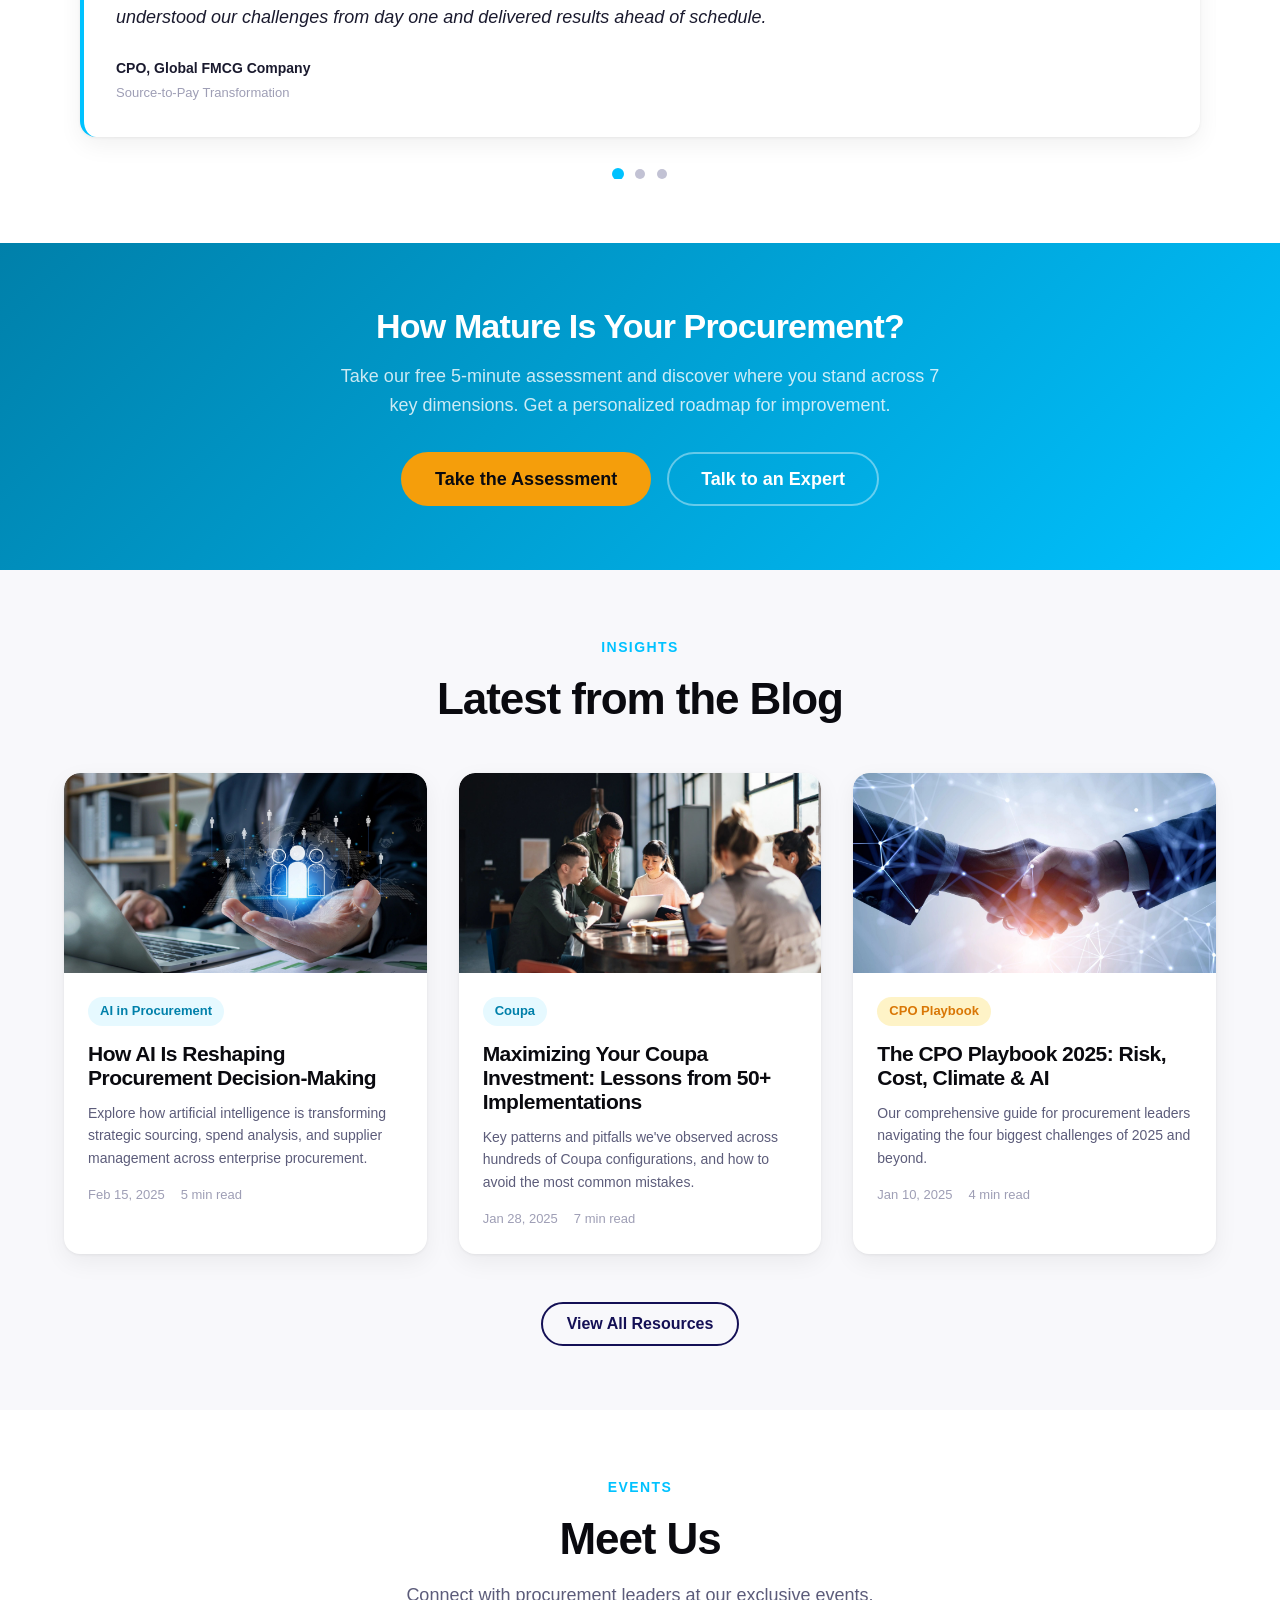
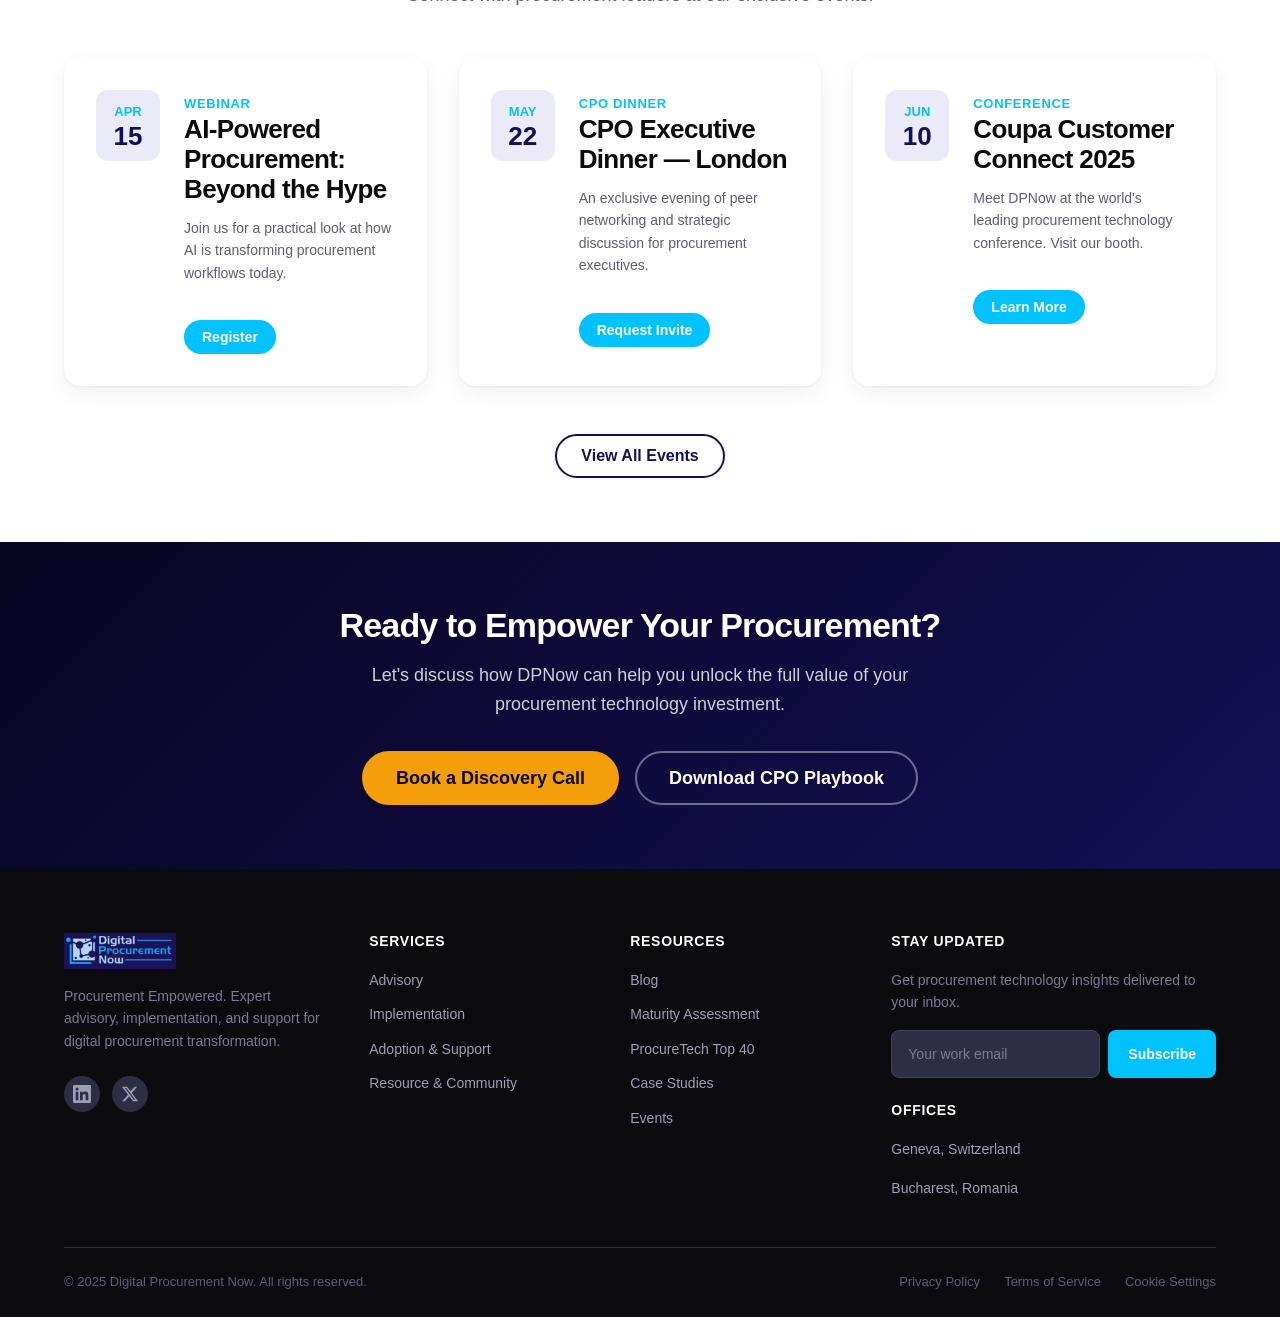
==== commit ed004542: "Replace all placeholder images with real images from old site - Logo carousel: 13 real client/partne" ====
--- a/index.html
+++ b/index.html
@@ -120,24 +120,33 @@
         <p class="logo-strip__label">Trusted by procurement leaders worldwide</p>
         <div class="logo-strip__track">
           <div class="logo-strip__slide">
-            <!-- Placeholder client logos — replace with real SVGs -->
-            <div style="width:120px;height:36px;background:var(--color-neutral-200);border-radius:var(--radius-md);display:flex;align-items:center;justify-content:center;font-size:var(--text-xs);color:var(--text-tertiary)">Client 1</div>
-            <div style="width:120px;height:36px;background:var(--color-neutral-200);border-radius:var(--radius-md);display:flex;align-items:center;justify-content:center;font-size:var(--text-xs);color:var(--text-tertiary)">Client 2</div>
-            <div style="width:120px;height:36px;background:var(--color-neutral-200);border-radius:var(--radius-md);display:flex;align-items:center;justify-content:center;font-size:var(--text-xs);color:var(--text-tertiary)">Client 3</div>
-            <div style="width:120px;height:36px;background:var(--color-neutral-200);border-radius:var(--radius-md);display:flex;align-items:center;justify-content:center;font-size:var(--text-xs);color:var(--text-tertiary)">Client 4</div>
-            <div style="width:120px;height:36px;background:var(--color-neutral-200);border-radius:var(--radius-md);display:flex;align-items:center;justify-content:center;font-size:var(--text-xs);color:var(--text-tertiary)">Client 5</div>
-            <div style="width:120px;height:36px;background:var(--color-neutral-200);border-radius:var(--radius-md);display:flex;align-items:center;justify-content:center;font-size:var(--text-xs);color:var(--text-tertiary)">Client 6</div>
-            <div style="width:120px;height:36px;background:var(--color-neutral-200);border-radius:var(--radius-md);display:flex;align-items:center;justify-content:center;font-size:var(--text-xs);color:var(--text-tertiary)">Client 7</div>
-            <div style="width:120px;height:36px;background:var(--color-neutral-200);border-radius:var(--radius-md);display:flex;align-items:center;justify-content:center;font-size:var(--text-xs);color:var(--text-tertiary)">Client 8</div>
+            <img src="/assets/images/clients/nestle.jpeg" alt="Nestlé" loading="lazy">
+            <img src="/assets/images/clients/msc-cruises.png" alt="MSC Cruises" loading="lazy">
+            <img src="/assets/images/clients/ardagh-group.png" alt="Ardagh Group" loading="lazy">
+            <img src="/assets/images/clients/sd-worx.png" alt="SD Worx" loading="lazy">
+            <img src="/assets/images/clients/irish-distillers.png" alt="Irish Distillers" loading="lazy">
+            <img src="/assets/images/clients/dawn-foods.jpeg" alt="Dawn Foods" loading="lazy">
+            <img src="/assets/images/clients/speira.png" alt="Speira" loading="lazy">
+            <img src="/assets/images/clients/manor.png" alt="Manor" loading="lazy">
+            <img src="/assets/images/clients/neom.jpg" alt="NEOM" loading="lazy">
+            <img src="/assets/images/clients/dynatos.png" alt="Dynatos" loading="lazy">
+            <img src="/assets/images/clients/tenzing.jpg" alt="Tenzing" loading="lazy">
+            <img src="/assets/images/clients/truvant.png" alt="Truvant" loading="lazy">
+            <img src="/assets/images/clients/sda-bocconi.png" alt="SDA Bocconi" loading="lazy">
             <!-- Duplicated for seamless loop -->
-            <div style="width:120px;height:36px;background:var(--color-neutral-200);border-radius:var(--radius-md);display:flex;align-items:center;justify-content:center;font-size:var(--text-xs);color:var(--text-tertiary)">Client 1</div>
-            <div style="width:120px;height:36px;background:var(--color-neutral-200);border-radius:var(--radius-md);display:flex;align-items:center;justify-content:center;font-size:var(--text-xs);color:var(--text-tertiary)">Client 2</div>
-            <div style="width:120px;height:36px;background:var(--color-neutral-200);border-radius:var(--radius-md);display:flex;align-items:center;justify-content:center;font-size:var(--text-xs);color:var(--text-tertiary)">Client 3</div>
-            <div style="width:120px;height:36px;background:var(--color-neutral-200);border-radius:var(--radius-md);display:flex;align-items:center;justify-content:center;font-size:var(--text-xs);color:var(--text-tertiary)">Client 4</div>
-            <div style="width:120px;height:36px;background:var(--color-neutral-200);border-radius:var(--radius-md);display:flex;align-items:center;justify-content:center;font-size:var(--text-xs);color:var(--text-tertiary)">Client 5</div>
-            <div style="width:120px;height:36px;background:var(--color-neutral-200);border-radius:var(--radius-md);display:flex;align-items:center;justify-content:center;font-size:var(--text-xs);color:var(--text-tertiary)">Client 6</div>
-            <div style="width:120px;height:36px;background:var(--color-neutral-200);border-radius:var(--radius-md);display:flex;align-items:center;justify-content:center;font-size:var(--text-xs);color:var(--text-tertiary)">Client 7</div>
-            <div style="width:120px;height:36px;background:var(--color-neutral-200);border-radius:var(--radius-md);display:flex;align-items:center;justify-content:center;font-size:var(--text-xs);color:var(--text-tertiary)">Client 8</div>
+            <img src="/assets/images/clients/nestle.jpeg" alt="Nestlé" loading="lazy">
+            <img src="/assets/images/clients/msc-cruises.png" alt="MSC Cruises" loading="lazy">
+            <img src="/assets/images/clients/ardagh-group.png" alt="Ardagh Group" loading="lazy">
+            <img src="/assets/images/clients/sd-worx.png" alt="SD Worx" loading="lazy">
+            <img src="/assets/images/clients/irish-distillers.png" alt="Irish Distillers" loading="lazy">
+            <img src="/assets/images/clients/dawn-foods.jpeg" alt="Dawn Foods" loading="lazy">
+            <img src="/assets/images/clients/speira.png" alt="Speira" loading="lazy">
+            <img src="/assets/images/clients/manor.png" alt="Manor" loading="lazy">
+            <img src="/assets/images/clients/neom.jpg" alt="NEOM" loading="lazy">
+            <img src="/assets/images/clients/dynatos.png" alt="Dynatos" loading="lazy">
+            <img src="/assets/images/clients/tenzing.jpg" alt="Tenzing" loading="lazy">
+            <img src="/assets/images/clients/truvant.png" alt="Truvant" loading="lazy">
+            <img src="/assets/images/clients/sda-bocconi.png" alt="SDA Bocconi" loading="lazy">
           </div>
         </div>
       </div>
@@ -340,7 +349,7 @@
         </div>
         <div class="grid grid--3">
           <article class="card card--blog reveal reveal--delay-1">
-            <div style="width:100%;height:200px;background:linear-gradient(135deg, var(--color-primary-100), var(--color-accent-100));border-radius:var(--radius-xl) var(--radius-xl) 0 0;display:flex;align-items:center;justify-content:center;color:var(--text-tertiary);font-size:var(--text-sm);">Blog Image</div>
+            <img src="/assets/images/blog/digital-transformation.jpg" alt="AI reshaping procurement decision-making" class="card__image" loading="lazy">
             <div class="card__body">
               <span class="badge">AI in Procurement</span>
               <h3 class="card__title mt-4"><a href="/resources/blog/index.html">How AI Is Reshaping Procurement Decision-Making</a></h3>
@@ -352,7 +361,7 @@
             </div>
           </article>
           <article class="card card--blog reveal reveal--delay-2">
-            <div style="width:100%;height:200px;background:linear-gradient(135deg, var(--color-accent-100), var(--color-primary-100));border-radius:var(--radius-xl) var(--radius-xl) 0 0;display:flex;align-items:center;justify-content:center;color:var(--text-tertiary);font-size:var(--text-sm);">Blog Image</div>
+            <img src="/assets/images/blog/team-collaboration.jpg" alt="Team collaborating on Coupa implementation" class="card__image" loading="lazy">
             <div class="card__body">
               <span class="badge">Coupa</span>
               <h3 class="card__title mt-4"><a href="/resources/blog/index.html">Maximizing Your Coupa Investment: Lessons from 50+ Implementations</a></h3>
@@ -364,7 +373,7 @@
             </div>
           </article>
           <article class="card card--blog reveal reveal--delay-3">
-            <div style="width:100%;height:200px;background:linear-gradient(135deg, var(--color-signal-100), var(--color-accent-100));border-radius:var(--radius-xl) var(--radius-xl) 0 0;display:flex;align-items:center;justify-content:center;color:var(--text-tertiary);font-size:var(--text-sm);">Blog Image</div>
+            <img src="/assets/images/blog/digital-partnership.jpg" alt="Strategic procurement partnership" class="card__image" loading="lazy">
             <div class="card__body">
               <span class="badge badge--signal">CPO Playbook</span>
               <h3 class="card__title mt-4"><a href="/resources/blog/index.html">The CPO Playbook 2025: Risk, Cost, Climate &amp; AI</a></h3>
